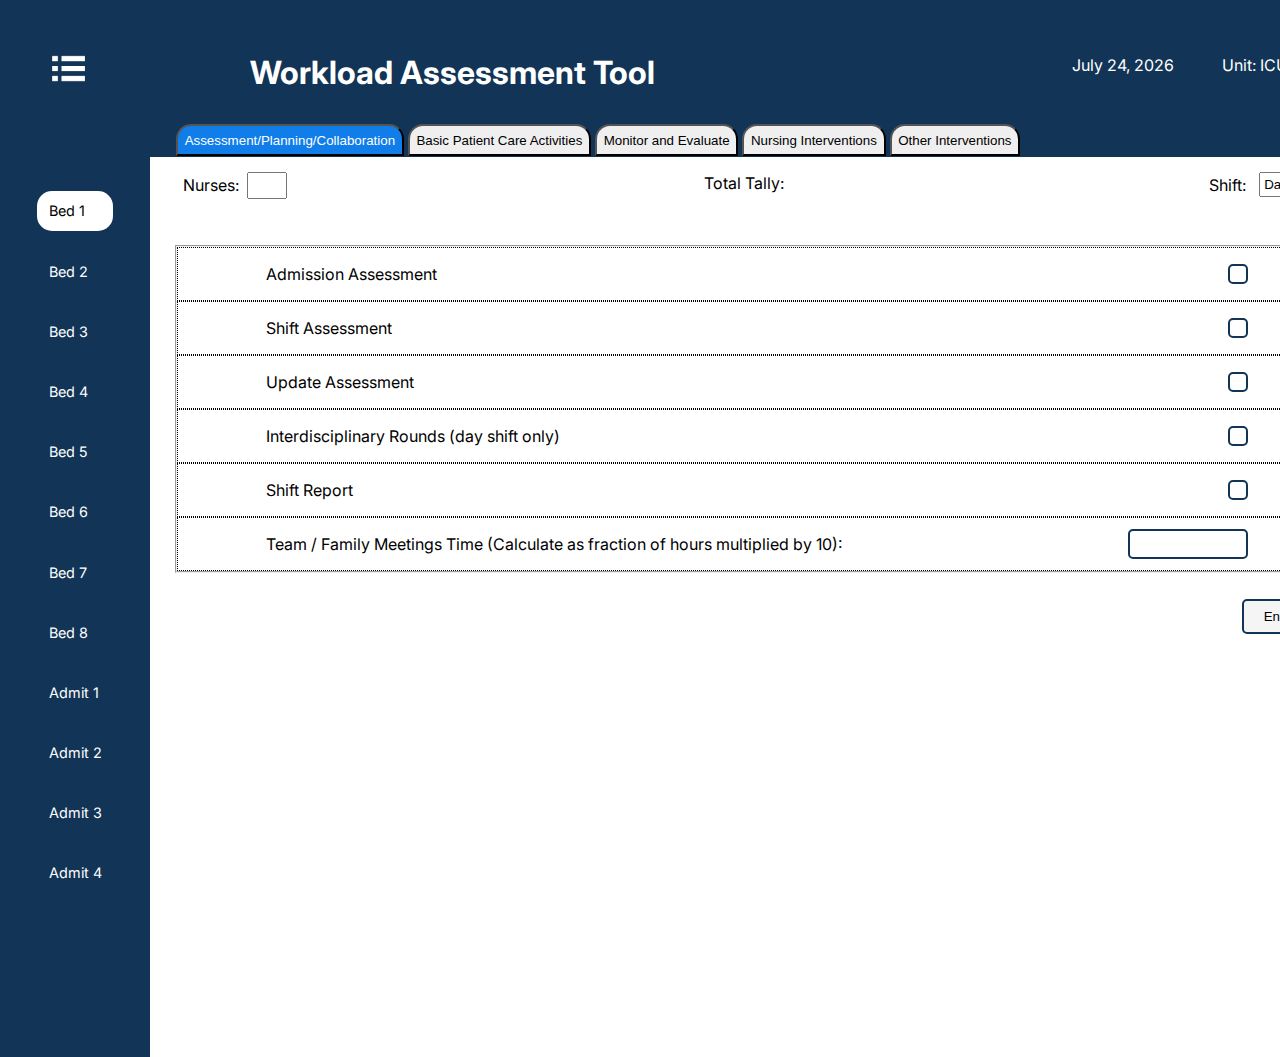
==== text.html @ 84d3b8a2 "media query fixes, validation checks, summary div" ====
<!DOCTYPE html>
<html lang="en">

<head>
    <meta charset="UTF-8">
    <meta http-equiv="X-UA-Compatible" content="IE=edge">
    <meta name="viewport" content="width=device-width, initial-scale=1.0">
    <link rel="stylesheet" href="./stylesheet.css">
    <link
        href="https://fonts.googleapis.com/css2?family=Inter:wght@100;200;300;400;500&family=Quicksand:wght@300&display=swap"
        rel="stylesheet">
    <title>Workload Assessment</title>
</head>

<body>
    <!--Log-in Page-->
    <!-- Great that you have this here but we won't be doing anything with it, it can be removed if you want -->
    <!--
<form>
    <fieldset class="field">
        <div class="field-container">
            <label for="username" name="username" id="username">Username:</label>
            <input type="username" name="username" id="username">
        </div>
        <div class="field-container">   
            <label for="user-pw">Password:</label>
            <input type="password" name="user-pw" id="user-pw" minlength="6">
        </div>
        <div class="button-container">
            <button class="click" type="submit"> Sign-In</button>
        </div>
    </fieldset>
    <div class="form-foot">
        <a id="log-in" href="">Forgot Password or Username?</a>
    </div>
</form>
-->

    <!-- HINT: use alt + shift + f (CMD + k + f on Mac) to auto-format your code -->


    <!--Main Form page-->
    <div class="grid-container">
        <!-- Head Banner -->
        <header class="heading-container">
            <div class="icons" id="menu-icon">
                <div class="clickable"><img src="./assets/menu.png" alt="Menu"></div>
            </div>
            <div class="menu-popup" id="menu-popup">
                <ul>
                    <li><a href="#">Form Page</a></li>
                    <li><a href="#">Graph Page</a></li>
                </ul>
            </div>
            <div class="flex-column">
                <div class="flex-row">
                    <div class="main-header">
                        <h4>Workload Assessment Tool</h4>
                    </div>
                    <div class="bottom-head">
                        <p id="current-date">Date</p>
                        <p>Unit: ICU</p>
                    </div>
                    
                </div>
                <div class="form-tabs">
                    <button class= "tab" id="assess-collab-tab">Assessment/Planning/Collaboration</button>
                    <button class= "tab" id="basic-care-tab">Basic Patient Care Activities</button>
                    <button class= "tab" id="monitor-eval-tab">Monitor and Evaluate</button>
                    <button class= "tab" id="nurse-int-tab">Nursing Interventions </button>
                    <button class= "tab" id="other-int-tab">Other Interventions</button>
                </div>
            </div>
        </header>

        <!-- Sidebar -->
        <!-- HINT: Remember Semantic HTML, this is a great place for a 'nav' element instead of a div -->
        <nav class="sidebar">
            <ul class="bed-list">
                <li class="bed-link active" id="bed_1">Bed 1</li>
                <li class="bed-link" id="bed_2">Bed 2</li>
                <li class="bed-link" id="bed_3">Bed 3</li>
                <li class="bed-link" id="bed_4">Bed 4</li>
                <li class="bed-link" id="bed_5">Bed 5</li>
                <li class="bed-link" id="bed_6">Bed 6</li>
                <li class="bed-link" id="bed_7">Bed 7</li>
                <li class="bed-link" id="bed_8">Bed 8</li>
                <li class="bed-link" id="bed_9">Admit 1</li>
                <li class="bed-link" id="bed_10">Admit 2</li>
                <li class="bed-link" id="bed_11">Admit 3</li>
                <li class="bed-link" id="bed_12">Admit 4</li>
            </ul>
        </nav>

        <!-- Main-Content -->
        <div class="main-content">
            <!-- Form -->

            <div class="form-container">
                <form id="workload-form">
                    <div class="flex-row shift-stats-new">
                        <div class="input-wrapper">
                            <label for="nurses">Nurses:</label>
                            <input type="number" min="3" max="10" id="nurses" name="nurses" required>
                            <div class="error-message" id="nurses-error"></div>
                        </div>

                        <p id="points-total">Total Tally:</p>
                        <div class="input-wrapper">
                            <label for="shift-select">Shift:</label>
                            <select id="shift-select" class="Shift">
                                <option value="day">Day</option>
                                <option value="night">Night</option>
                            </select>
                        </div>
                    </div>

                    <!--Assessment/Planning/Collaboration Tab-->
                    <fieldset class="workload-form fieldset" id="assess-collab-form">
                        <div class="fieldset-item">
                            <input type="checkbox" id="admit-assess" name="admit-assess" workload-value=15>
                            <label for="admit-assess">Admission Assessment</label>
                        </div>
                        <div class="fieldset-item">
                            <input type="checkbox" id="shift-assess" name="shift-assess" workload-value=8>
                            <label for="shift-assess">Shift Assessment</label>
                        </div>
                        <div class="fieldset-item">
                            <input type="checkbox" id="update-assess" name="update-assess" workload-value=6>
                            <label for="update-assess">Update Assessment</label>
                        </div>
                        <div class="fieldset-item">
                            <input type="checkbox" id="rounds" name="rounds" workload-value=3>
                            <label for="rounds"> Interdisciplinary Rounds (day shift only)</label>
                        </div>
                        <div class="fieldset-item">
                            <input type="checkbox" id="report" name="report" workload-value=3>
                            <label for="report">Shift Report</label>
                        </div>
                        <div class="fieldset-item">
                            <input type="input" type="number" min="0" max="25" id="meetings" name="meetings">
                            <label for="meetings">Team / Family Meetings
                                Time (Calculate as fraction of hours multiplied by 10):</label><!--calculate as fraction of hours multiplied by 10-->
                        </div>
                        <!-- Only need 1 submit for the entire form -->
                        <!-- <submit enter-btn1>Enter</submit> -->
                    </fieldset>


                    <!--Basic Patient Care Activities Tab -->
                    <!-- Fieldset 2 - Checkboxes? Select all that apply? -->
                    <fieldset class="workload-form fieldset" id="basic-care-form">
                        <div class="fieldset-item">
                            <input type="checkbox" id="feed-partial" name="feed-partial" workload-value=2>
                            <label for="feed-partial">Feeds Self with Partial Assistance</label>
                        </div>
                        <div class="fieldset-item">
                            <input type="checkbox" id="feed-full" name="feed-full" workload-value=5>
                            <label for="feed-full">Feeding with Full Assistance</label>
                        </div>
                        <div class="fieldset-item">
                            <input type="checkbox" id="tube-feeding" name="tube-feeding" workload-value=7>
                            <label for="tube-feeding">Tube Feeding (Continuous/ Intermittent)</label>
                        </div>
                        <div class="fieldset-item">
                            <input type="checkbox" id="toilet-assist" name="toilet-assist" workload-value=2>
                            <label for="toilet-assist">Toilet with Assistance</label>
                        </div>
                        <div class="fieldset-item">
                            <input type="checkbox" id="incont1" name="incont1" workload-value=7>
                            <label for="incont1">Incontinent Care (1-3)</label>
                        </div>
                        <div class="fieldset-item">
                            <input type="checkbox" id="incont2" name="incont2" workload-value=12>
                            <label for="incont2">Incontinent Care (4+)</label>
                        </div>
                        <div class="fieldset-item">
                            <input type="checkbox" id="bath-partial" name="bath-partial" workload-value=3>
                            <label for="bath-partial">Bath with Partial Assistance</label>
                        </div>
                        <div class="fieldset-item">
                            <input type="checkbox" id="bath-complete" name="bath-complete" workload-value=5>
                            <label for="bath-complete">Bath with Complete Assistance</label>
                        </div>
                        <div class="fieldset-item">
                            <input type="checkbox" id="mouth-care" name="mouth-care" workload-value=3>
                            <label for="mouth-care">Mouth Care</label>
                        </div>
                        <div class="fieldset-item">
                            <input type="checkbox" id="eye-care" name="eye-care" workload-value=3>
                            <label for="eye-care">Eye Care</label>
                        </div>
                        <div class="fieldset-item">
                            <input type="checkbox" id="turn1" name="turn1" workload-value=6>
                            <label for="turn1">Turn and Position 1-3 times (1-2 nurses)</label>
                        </div>
                        <div class="fieldset-item">
                            <input type="checkbox" id="turn2" name="turn2" workload-value=10>
                            <label for="turn2">Turn and Position 4+ times (1-2 nurses)</label>
                        </div>
                        <div class="fieldset-item">
                            <input type="checkbox" id="prone" name="prone" workload-value=15>
                            <label for="prone">Prone Positioning</label>
                        </div>
                        <div class="fieldset-item">
                            <input type="checkbox" id="chair1" name="chair1" workload-value=2>
                            <label for="chair1">Up In Chair With 1 Person Assist</label>
                        </div>
                        <div class="fieldset-item">
                            <input type="checkbox" id="chair2" name="chair2" workload-value=3>
                            <label for="chair2">Up In Chair With 2+ Person Assist</label>
                        </div>
                        <div class="fieldset-item">
                            <input type="checkbox" id="mech-lift" name="mech-lift" workload-value=5>
                            <label for="mech-lift">Mechanical Lift</label>
                        </div>
                        <!-- Only need 1 submit for the entire form -->
                        <!-- <submit enter-btn2>Enter</submit> -->
                    </fieldset>

                    <!--Monitor and Evaluate Tab-->
                    <!-- Fieldset 3 - Combo of checkboxes and number inputs -->
                    <fieldset class="workload-form fieldset" id="monitor-eval-form">
                        <div class="fieldset-item">
                            <input type="checkbox" id="monitor12" name="monitor12" workload-value=10>
                            <label for="monitor12">Monitoring of Patient 12x /shift</label>
                        </div>
                        <div class="fieldset-item">
                            <input type="checkbox" id="monitor6" name="monitor6" workload-value=5>
                            <label for="monitor6">Monitoring of Patient 6x /shift</label>
                        </div>
                        <div class="fieldset-item">
                            <input type="checkbox" id="monitor3" name="monitor3" workload-value=3>
                            <label for="monitor3">Monitoring of Patient 3x /shift</label>
                        </div>
                        <div class="fieldset-item">
                            <input type="checkbox" id="hemo5" name="hemo5" workload-value=8>
                            <label for="hemo5">Hemodynamic Pressure/ Cardiac Output 5x /shift</label>
                        </div>
                        <div class="fieldset-item">
                            <input type="checkbox" id="hemo3" name="hemo3" workload-value=5>
                            <label for="hemo3">Hemodynamic Pressure/ Cardiac Output 3x /shift</label>
                        </div>
                        <div class="fieldset-item">
                            <input type="checkbox" id="neuro12" name="neuro12" workload-value=6>
                            <label for="neuro12">Neuro Signs 12x /shift</label>
                        </div>
                        <div class="fieldset-item">
                            <input type="checkbox" id="neuro6" name="neuro6" workload-value=3>
                            <label for="neuro6">Neuro Signs 6x /shift</label>
                        </div>
                        <div class="fieldset-item">
                            <input type="checkbox" id="neurovasc12" name="neurovasc12" workload-value=6>
                            <label for="neurovasc12">Neurovascular Signs 12x /shift</label>
                        </div>
                        <div class="fieldset-item">
                            <input type="checkbox" id="neurovasc6" name="neurovasc6" workload-value=3>
                            <label for="neurovasc6">Neurovascular Signs 6x /shift</label>
                        </div>
                        <div class="fieldset-item">
                            <input type="checkbox" id="icp" name="icp" workload-value=10>
                            <label for="icp">Care of Patient with ICP Monitoring/ Ventricular Drain</label>
                        </div>
                        <div class="fieldset-item">
                            <input type="checkbox" id="iabp" name="iabp" workload-value=10>
                            <label for="iabp">Care of Patient with IABP</label>
                        </div>
                        <div class="fieldset-item">
                            <input type="checkbox" id="chest-tube" name="chest-tube" workload-value=4>
                            <label for="chest-tube">Chest Tube Care</label>
                        </div>
                        <div class="fieldset-item">
                            <input type="checkbox" id="vent" name="vent" workload-value=10>
                            <label for="vent">Care of Patient on Ventilator (Invasive/Non-invasive)</label>
                        </div>
                        <div class="fieldset-item">
                            <input type="checkbox" id="ett" name="ett" workload-value=2>
                            <label for="ett">ET Tube Care</label>
                        </div>
                        <div class="fieldset-item">
                            <input type="input" type="number" min="0" max="60" id="arrest" name="arrest">
                            <label for="arrest">Cardiac/Respiratory Arrest Time (Calculate as fraction of hours multiplied by 20):</label>
                            <!--calculate as fraction of hours multiplied by 20-->
                        </div>
                        <div class="fieldset-item">
                            <input type="checkbox" id="meds1" name="meds1" workload-value=3>
                            <label for="meds1">Medications (PO, NG/OG, PR UNG, SQ, IM, IV) 1-3</label>
                        </div>
                        <div class="fieldset-item">
                            <input type="checkbox" id="meds2" name="meds2" workload-value=5>
                            <label for="meds2">Medications (PO, NG/OG, PR UNG, SQ, IM, IV) 4-6</label>
                        </div>
                        <div class="fieldset-item">
                            <input type="checkbox" id="meds3" name="meds3" workload-value=10>
                            <label for="meds3">Medications (PO, NG/OG, PR UNG, SQ, IM, IV) 7-12</label>
                        </div>
                        <div class="fieldset-item">
                            <input type="checkbox" id="meds4" name="meds4" workload-value=15>
                            <label for="meds4">Medications (PO, NG/OG, PR UNG, SQ, IM, IV) 12+</label>
                        </div>
                        <div class="fieldset-item">
                            <input type="checkbox" id="vaso1" name="vaso1" workload-value=4>
                            <label for="vaso1">Titration of Vasoactive Medication 1</label>
                        </div>
                        <div class="fieldset-item">
                            <input type="checkbox" id="vaso2" name="vaso2" workload-value=12>
                            <label for="vaso2">Titration of Vasoactive Medication 2-3</label>
                        </div>
                        <div class="fieldset-item">
                            <input type="checkbox" id="vaso3" name="vaso3" workload-value=20>
                            <label for="vaso3">Titration of Vasoactive Medication 4+</label>
                        </div>
                        <div class="fieldset-item">
                            <input type="checkbox" id="stable-iv1" name="stable-iv1" workload-value=4>
                            <label for="stable-iv1">Continuous IV Stable Infusion 1-3</label>
                        </div>
                        <div class="fieldset-item">
                            <input type="checkbox" id="stable-iv2" name="stable-iv2" workload-value=10>
                            <label for="stable-iv2">Continuous IV Stable Infusion 4+</label>
                        </div>
                        <div class="fieldset-item">
                            <input type="checkbox" id="bloodtx1" name="bloodtx1" workload-value=5>
                            <label for="bloodtx1">Transfusion of Blood Products 1-2</label>
                        </div>
                        <div class="fieldset-item">
                            <input type="checkbox" id="bloodtx2" name="bloodtx2" workload-value=10>
                            <label for="bloodtx2">Transfusion of Blood Products 3+</label>
                        </div>
                    </fieldset>

                    <!--Nursing Interventions Tab-->
                    <!-- Fieldset 4 - Combo of checkboxes and number inputs -->
                    <fieldset class="workload-form fieldset" id="nurse-int-form">
                        <div class="fieldset-item">
                            <input type="checkbox" id="iv-insert1" name="iv-insert1" workload-value=3>
                            <label for="iv-insert1">IV Insertion 1-2</label>
                        </div>
                        <div class="fieldset-item">
                            <input type="checkbox" id="iv-insert2" name="iv-insert2" workload-value=7>
                            <label for="iv-insert2">IV Insertion 3+</label>
                        </div>
                        <div class="fieldset-item">
                            <input type="checkbox" id="site-care1" name="sitecare1" workload-value=5>
                            <label for="sitecare1">Tubing / Dressing Change / IV Site Care 1-2</label>
                        </div>
                        <div class="fieldset-item">
                            <input type="checkbox" id="site-care2" name="sitecare2" workload-value=10>
                            <label for="sitecare2">Tubing / Dressing Change / IV Site Care 3+</label>
                        </div>
                        <div class="fieldset-item">
                            <input type="checkbox" id="simpledsg1" name="simpledsg1" workload-value=2>
                            <label for="simpledsg1">Simple Wound Dressing 1-2</label>
                        </div>
                        <div class="fieldset-item">
                            <input type="checkbox" id="simpledsg2" name="simpledsg2" workload-value=4>
                            <label for="simpledsg2">Simple Wound Dressing 3+</label>
                        </div>
                        <div class="fieldset-item">
                            <input type="input" type="number" min="0" max="30" id="complexdsg" name="complexdsg">
                            <label for="complexdsg">Complex Wound Dressing Time (Calculate as fraction of hours multiplied by 10):</label>
                            <!--calculate as fraction of hours multiplied by 10-->
                        </div>
                        <div class="fieldset-item">
                            <input type="input" type="number" min="0" max="50" id="burn-care" name="burn-care">
                            <label for="burn-care">Burn Care
                                Time (Calculate as fraction of hours multiplied by 15):</label><!--calculate as fraction of hours multiplied by 15-->
                        </div>
                        <div class="fieldset-item">
                            <input type="checkbox" id="irrigat" name="irrigat" workload-value=6>
                            <label for="irrigat">Infusion Irrigations (Bladder, Pleural, Mediastinal)</label>
                        </div>
                        <div class="fieldset-item">
                            <input type="checkbox" id="asp1" name="asp1" workload-value=8>
                            <label for="asp1">Aspiration of Drains 1-2</label>
                        </div>
                        <div class="fieldset-item">
                            <input type="checkbox" id="asp2" name="asp2" workload-value=20>
                            <label for="asp2">Aspiration of Drains 3+</label>
                        </div>
                        <div class="fieldset-item">
                            <input type="checkbox" id="chest-tube-removal" name="chest-tube-removal" workload-value=3>
                            <label for="chest-tube-removal">Chest Tube Removal by Nurse</label>
                        </div>
                        <div class="fieldset-item">
                            <input type="checkbox" id="trach1" name="trach1" workload-value=4>
                            <label for="trach1">Tracheostomy Care 1-2</label>
                        </div>
                        <div class="fieldset-item">
                            <input type="checkbox" id="trach2" name="trach2" workload-value=6>
                            <label for="trach2">Tracheostomy Care 3+</label>
                        </div>
                        <div class="fieldset-item">
                            <input type="checkbox" id="suction1" name="suction1" workload-value=5>
                            <label for="suction1">Suctioning 1-3</label>
                        </div>
                        <div class="fieldset-item">
                            <input type="checkbox" id="suction2" name="suction2" workload-value=10>
                            <label for="suction2">Suctioning 4-6</label>
                        </div>
                        <div class="fieldset-item">
                            <input type="checkbox" id="suction3" name="suction3" workload-value=20>
                            <label for="suction3">Suctioning 7+</label>
                        </div>
                    </fieldset>

                    <!--Other Interventions Tab-->
                    <!-- Fieldset 5 - Combo of checkboxes and number inputs -->
                    <fieldset class="workload-form fieldset" id="other-int-form">
                        <div class="fieldset-item">
                            <input type="checkbox" id="assist15" name="assist15" workload-value=3>
                            <label for="assist15">Assist With Procedures x15 Minutes</label>
                        </div>
                        <div class="fieldset-item">
                            <input type="checkbox" id="assist30" name="assist30" workload-value=5>
                            <label for="assist30"> Assist With Procedures x30 Minutes</label>
                        </div>
                        <div class="fieldset-item">
                            <input type="checkbox" id="assist60" name="assist60" workload-value=10>
                            <label for="assist60">Assist With Procedures x60+ Minutes</label>
                        </div>
                        <div class="fieldset-item">
                            <input type="checkbox" id="blood-collect1" name="blood-collect1" workload-value=3>
                            <label for="blood-collect1">Blood Collection 1-3</label>
                        </div>
                        <div class="fieldset-item">
                            <input type="checkbox" id="blood-collect2" name="blood-collect2" workload-value=6>
                            <label for="blood-collect2">Blood Collection 4-6</label>
                        </div>
                        <div class="fieldset-item">
                            <input type="checkbox" id="blood-collect3" name="blood-collect3" workload-value=10>
                            <label for="blood-collect3">Blood Collection 7+</label>
                        </div>
                        <div class="fieldset-item">
                            <input type="checkbox" id="teaching15" name="teaching15" workload-value=5>
                            <label for="teaching15">Teaching / Emotional Support x15 Minutes</label>
                        </div>
                        <div class="fieldset-item">
                            <input type="checkbox" id="teaching30" name="teaching30" workload-value=10>
                            <label for="teaching30">Teaching / Emotional Support x30 Minutes</label>
                        </div>
                        <div class="fieldset-item">
                            <input type="checkbox" id="teaching60" name="teaching60" workload-value=15>
                            <label for="teaching60">Teaching / Emotional Support x60+ Minutes</label>
                        </div>
                        <div class="fieldset-item">
                            <input type="input" type="number" min="0" max="25" id="transport" name="transport">
                            <label for="transport">Transportation of Patient (Within and Outside Facility) Time (Calculate as fraction of hours multiplied by 10):</label>
                            <!--calculate as fraction of hours multiplied by 10-->
                        </div>
                        <div class="fieldset-item">
                            <input type="checkbox" id="crrt-setup" name="crrt-setup" workload-value=8>
                            <label for="crrt-setup">CRRT Initial Set Up</label>
                        </div>
                        <div class="fieldset-item">
                            <input type="checkbox" id="crrt-change1" name="crrt-change1" workload-value=5>
                            <label for="crrt-change1">CRRT Change Set x1</label>
                        </div>
                        <div class="fieldset-item">
                            <input type="checkbox" id="crrt-change2" name="crrt-change2" workload-value=10>
                            <label for="crrt-change2">CRRT Change Set x2+</label>
                        </div>
                        <div class="fieldset-item">
                            <input type="checkbox" id="crrt-disconnect" name="crrt-disconnect" workload-value=5>
                            <label for="crrt-disconnect">CRRT Temporary Disconnect</label>
                        </div>
                        <div class="fieldset-item">
                            <input type="checkbox" id="crrt-monitor12" name="crrt-monitor12" worload-value=30>
                            <label for="crrt-monitor12">CRRT Monitoring 12x /shift</label>
                        </div>
                        <div class="fieldset-item">
                            <input type="checkbox" id="crrt-monitor6" name="crrt-monitor6" workload-value=15>
                            <label for="crrt-monitor6">CRRT Monitoring 6x /shift</label>
                        </div>
                        <div class="fieldset-item">
                            <input type="input" type="number" min="0" max="45" id="unplanned" name="unplanned">
                            <label for="unplanned">Unplanned Activities Time (Calculate as fraction of hours multiplied by 10):</label>
                            <!--calculate as fraction of hours multiplied by 10-->
                        </div>
                    </fieldset>

                    <!-- This will always show since it's outside the fieldsets (wrapped in fieldset for styling) -->
                    <fieldset class="fieldset-button">
                        <button type="submit" id="submit-button">Enter</button>
                    </fieldset>
                </form>
            </div>
        </div>
        <div id="thank-you-message" hidden>
            <p>Thank you for submitting the form with a total workload of <span id="total-workload"></span>.</p>
        </div>
        <div id="summary" hidden>
            <!-- Summary will be displayed here -->
            <p>dummy text</p>
        </div>
    </div>




    <!--Data Page-->
    <!-- 
    Head Banner 
 <header class="heading-container">
            <div class="icons" id="menu-icon">
                <div class="clickable"><img src="./assets/menu.png" alt="Menu"></div>
            </div>
            <div class="menu-popup" id="menu-popup">
                <ul>
                    <li><a href="#">Form Page</a></li>
                    <li><a href="#">Graph Page</a></li>
                </ul>
            </div>
            <div class="flex-column">
                <div class="flex-row">
                    <div class="main-header">
                        <h4>Workload Assessment Tool</h4>
                        <div class="bottom-head">
                            <p id="current-date">Date</p>
                            <p>Unit: ICU</p>
                            <label for="shift-select">Shift:</label>
                            <select id="shift-select" class="Shift">
                                <option value="day">Day</option>
                                <option value="night">Night</option>
                            </select>
                        </div>
                    </div>
                    <div class="shift-stats">
                        <form>
                            <label for="nurses">Nurses:</label>
                            <input type="input" type="number" min="3" max="10" id="nurses" name="nurses">
                        </form>
                        <p>Total Tally:</p>
                    </div>
                </div>
                <div class="form-tabs">
                    <button id="assess-collab-tab">Assessment/Planning/Collaboration</button>
                    <button id="basic-care-tab">Basic Patient Care Activities</button>
                    <button id="monitor-eval-tab">Monitor and Evaluate</button>
                    <button id="nurse-int-tab">Nursing Interventions </button>
                    <button id="other-int-tab">Other Interventions</button>
                </div>
            </div>
        </header>
-->
    <!-- 
    Sidebar
    <nav class="sidebar">
        <ul class="data-list1">Overview
            <li>By Week</li>
            <li>By Month</li>
            <li>By Year</li>
        </ul>
        <ul class="data-list2"> Shift
            <li>Day</li>
            <li>Night</li>
        </ul>
    </nav>
-->
    <!--Data Grids-->


    <!--SCRIPT TAGS -->
    <script src="./script.js" defer></script>

</body>

</html>
---- stylesheet.css ----
:root {  
    --navy: #123456;
    --white: #FFFFFF;
    --black: #000000;
}

* {
    padding: 0;
    margin: 0;
    box-sizing: border-box;
}

body {
    display:flex;
    font-family: 'Inter', sans-serif;
}

/*GRID CONTAINER*/
.grid-container {
    display: grid;
    grid-template-rows: auto auto 1fr;
    grid-template-columns: minmax(175px, auto) 1fr;
    overflow: auto;
    min-height: 100vh;
    width: 100%;
}

/* HEADER */
.heading-container {
    grid-column: span 2;
    display:flex;
    justify-content: space-between;
    align-items: center;
    background-color: var(--navy);
    color: var(--white);
    padding: 2em;
    padding-bottom: 0px;
    width: 100%;
}

.flex-column{
    width: 100%;
    padding-left: 10px;
}

.flex-row{
    width: 100%;
    padding-left: 10px;
    display: flex;
    flex-direction: row;
    justify-content: space-between;
    margin-bottom: 2em;
}

.input-wrapper{
    display: flex;
    flex-direction: row;
}

#nurses {
    width: 3em;
    height: 2em;
    margin-top: 0.4em;
}

.main-header{
    display: flex;
    flex-direction: column;
    align-items: center;
    font-weight: 500;
    margin-left: 1em;
}

.main-header h4 {
    font-size: 2em;
}

.bottom-head{
    display: flex;
    flex-direction: row;
    align-items: center;
    margin: none;
    padding: 0 1em;
    font-size: 1em;
    margin-bottom: 1em;
    margin-left: -2.5em;
}

.bottom-head p{
    margin: 0 1.5em ;
    padding: 0;
}

.icons{
    display: flex;
    width: 212px;
    flex-direction: row;
    justify-content: space-around;
}

.clickable {
    margin-bottom: 3em;
}

.clickable img {
    padding: 1em;
    width: 40%;
}

.shift-stats-new{
    display: flex;
    flex-direction: row;
    padding: 10px 0px;
}

#nurses input {
    width: 1em;
}

.form-tabs {
    margin-left: -3em;
    margin-bottom: -1.3em;
}
.active-tab {
    background-color: #117de9;
    color: white;
}

button{
    padding: 0.5em;
    border-radius: 15px 15px 0 0;
}

button:hover {
    transform: scale(1.05);
}

select {
    display: flex;
    justify-content: center;
    align-items: center;
    margin-left: 5px;
    margin-top: 5px;
    width: 85px;
    height: 25px;
}

/* MENU */
.menu-popup {
    display: none;
    position: absolute;
    background-color: #ffffff;
    border: 1px solid #ccc;
    padding: 10px;
    border-radius: 10px;
    box-shadow: 0 4px 8px rgba(0, 0, 0, 0.3);
    z-index: 1;
    transition: ease-in 0.3s;
}

.menu-popup ul {
    list-style-type: none;
    padding: 0;
    margin: 0;
}

.menu-popup li {
    padding: 10px 0;
    text-align: center;
    border-bottom: 0.5px dotted black;
}

.menu-popup li a {
    text-decoration: none;
    color: #333;
    font-weight: bold;
    font-size: 14px;
    transition: color 0.2s;
}

.menu-popup li a:hover {
    color: #007bff;
}

/* SIDEBAR */
.sidebar {
    grid-column: 1;
    grid-row: 2 / span 2;
    display: flex;
    justify-content: center;
    align-items: center;
    flex-direction: column;
    min-height: 100vh;
    background-color: var(--navy);
    padding: 1.5em;
    max-width: 150px;
    color: var(--white);
}

.bed-list {
    list-style: none;
    display: flex;
    flex-direction: column;
    height: 100%;
}

.bed-list li {
    padding: 0.8em;
    margin: 0.7em;
    font-size: 0.9em;
}

.bed-link:hover {
    text-decoration: underline;
    cursor: pointer;
}

.active {
    background-color:white;
    border-radius: 15px;
    color: black;
}


/* MAIN-CONTENT */
.main-content {
    grid-column: 2;
    grid-row: 2;
}

#points-total {
    margin-top: 0.4em;
}
.form-container {
    max-height: calc(100vh - 100px);
    overflow-y: auto;
}

#workload-form {
    margin-right: 1em;
}
.fieldset-item {
    display: flex;
    flex-direction: row-reverse;
    align-items: center;
    justify-content: space-between;
    margin: 0;
    padding: 0.5em 5em;
    border: 1px dotted black;
}

label {
    margin: 0.5em;
}

#workload-form input[type="checkbox"] {
    appearance: none;
    border: 2px solid var(--navy);
    width: 20px;
    height: 20px;
    margin-right: 1em;
    border-radius: 5px;
    background-color: white;
    cursor: pointer;
}

#workload-form input[type="checkbox"]:checked {
    background-color: var(--navy);
}

#workload-form input[type="input"] {
    appearance: none;
    border: 2px solid var(--navy);
    width: 120px;
    height: 30px;
    margin-right: 1em;
    border-radius: 5px;
    background-color: white;
    cursor: pointer;
}

.fieldset-button {
    border: none;
}

#submit-button {
    display: flex;
    justify-content: center;
    cursor: pointer;
    padding: 0.6em 1.5em;
    margin: 2em 2em 2em 80em;
    border: 2px solid var(--navy);
    border-radius: 5px;
    background-color: whitesmoke;
}

#submit-button:hover {
    background-color: var(--navy);
    color: var(--white);
}

.hidden {
    display:none;
}

.thank-you-message {
    display: hidden;
}


/* MEDIA QUERIES */
@media screen and (max-width: 768px) {
    .grid-container {
        grid-template-columns: 1fr;
    }

    .heading-container {
        flex-direction: column; 
        justify-content: flex-end;
        text-align: center; 
        align-items: center;
        padding: 1em; 
    }

    .clickable {
        margin: 1em auto;
    }

    .clickable img {
        padding: 0.5em;
        width: 4em;
        position: absolute;
        left: 2%;
        top: 6%;
    }

    .menu-popup {
        position: absolute;
        top: 1%;
        left: 1%;
    }

    .menu-popup li{
    padding: auto 0;
    }

    .flex-column {
        margin-left: 0; 
    }
    .main-header {
        flex-direction: column;
        align-items: center; 
        text-align: center;
        justify-content: center;
        margin-left: 0;
    }

    .main-header h4{
        font-size: 1.5em;
        margin-bottom: 1em;
        margin-left: 4em;
    }



    .bottom-head {
        flex-direction: column;
        justify-content:space-around;
        align-items: center;
        text-align: center;
        margin-left: 4em;
        font-size: 0.8em;
    }

    .form-tabs {
        margin-left: 2em;
        margin-bottom: -1em;
        margin-right: -1em;
    }

    button {
        border-radius: 15px;
        align-items: center;
    }

    .bed-list {
        width: 100%;
    }
    .bed-list li {
        padding: 0.5em;
        margin: 1em;
        font-size: 0.8em;
    }

    .active {
        margin: none;
        border-radius: none;
        padding: none;
    }

    .sidebar {
        width: 100%; 
        padding: 1em 0; 
    }

    .bed-link {
        text-align: center; 
    }

    #workload-form {
        margin: 0;
    }

    .fieldset-item {
        padding: 0.5em 0;
        font-size: 0.9em;
    }

    .label {
        margin: 0.5em 0;
    }

  
    #submit-button {
        margin: 2em auto; 
    }
}

@media screen and (min-width: 768px) and (max-width: 1024px) {

    .heading-container {
        flex-direction: column; 
        justify-content: flex-end;
        text-align: center; 
        align-items: center;
        padding: 1em; 
    }

    .clickable {
        margin: 1em auto;
    }

    .clickable img {
        padding: 0.5em;
        width: 4em;
        position: absolute;
        left: 2%;
        top: 6%;
    }
    .menu-popup {
        position: absolute;
        top: 1%;
        left: 1%;
    }

    .menu-popup li{
    padding: auto 0;
    }

    .flex-column {
        margin-left: 0; 
    }
    .main-header {
        flex-direction: column;
        align-items: center; 
        text-align: center;
        justify-content: center;
        margin-left: 0;
    }

    .main-header h4{
        font-size: 1.5em;
        margin-bottom: 1em;
        margin-left: 4em;
    }

    .shift-stats {
        flex-direction: row;
        align-items: center; 
        font-size: 1em;
        margin-top: 3em;
    }
    .shift-stats p {
        padding: 1em 0;
    }

    .bottom-head {
        flex-direction: row;
        justify-content: center;
        align-items: center;
        text-align: center;
        margin-left: 4em;
        font-size: 1em;
    }

    .form-tabs {
        margin-left: 2em;
        margin-bottom: -1em;
        margin-right: -1em;
    }

    button {
        border-radius: 15px;
        align-items: center;
    }

    .bed-list {
        width: 100%;
    }
    .bed-list li {
        padding: 0.5em;
        margin: 1em;
        font-size: 0.8em;
    }

    .active {
        margin: none;
        padding: none;
    }

    .sidebar {
        width: 8em;
        padding: 1em 0; 
    }

    .bed-link {
        text-align: center; 
    }


    .fieldset-item {
        padding: 0.5em 0;
        font-size: 0.9em;
    }

    .label {
        margin: 0.5em 0;
    }

  
    #submit-button {
        margin: 2em auto; 
    }
}
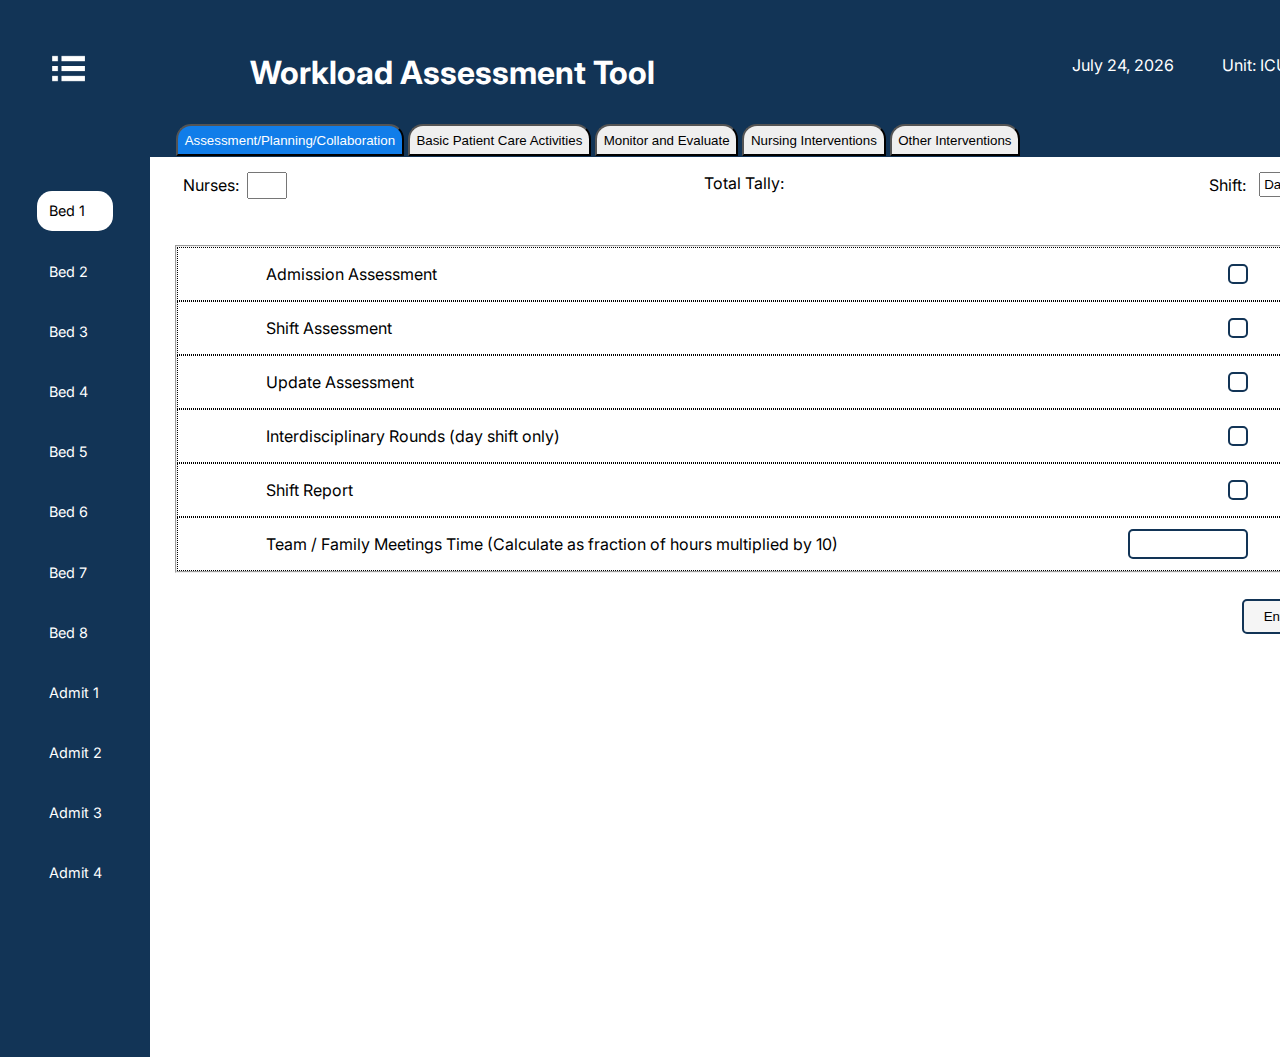
==== commit 9b58ab15: "styling changes, summary working" ====
--- a/text.html
+++ b/text.html
@@ -61,14 +61,14 @@
                         <p id="current-date">Date</p>
                         <p>Unit: ICU</p>
                     </div>
-                    
+
                 </div>
                 <div class="form-tabs">
-                    <button class= "tab" id="assess-collab-tab">Assessment/Planning/Collaboration</button>
-                    <button class= "tab" id="basic-care-tab">Basic Patient Care Activities</button>
-                    <button class= "tab" id="monitor-eval-tab">Monitor and Evaluate</button>
-                    <button class= "tab" id="nurse-int-tab">Nursing Interventions </button>
-                    <button class= "tab" id="other-int-tab">Other Interventions</button>
+                    <button class="tab" id="assess-collab-tab">Assessment/Planning/Collaboration</button>
+                    <button class="tab" id="basic-care-tab">Basic Patient Care Activities</button>
+                    <button class="tab" id="monitor-eval-tab">Monitor and Evaluate</button>
+                    <button class="tab" id="nurse-int-tab">Nursing Interventions </button>
+                    <button class="tab" id="other-int-tab">Other Interventions</button>
                 </div>
             </div>
         </header>
@@ -138,12 +138,11 @@
                             <label for="report">Shift Report</label>
                         </div>
                         <div class="fieldset-item">
-                            <input type="input" type="number" min="0" max="25" id="meetings" name="meetings">
+                            <input type="number" min="0" max="25" id="meetings" name="meetings">
                             <label for="meetings">Team / Family Meetings
-                                Time (Calculate as fraction of hours multiplied by 10):</label><!--calculate as fraction of hours multiplied by 10-->
-                        </div>
-                        <!-- Only need 1 submit for the entire form -->
-                        <!-- <submit enter-btn1>Enter</submit> -->
+                                Time (Calculate as fraction of hours multiplied by
+                                10)</label><!--calculate as fraction of hours multiplied by 10-->
+                        </div>
                     </fieldset>
 
 
@@ -214,8 +213,6 @@
                             <input type="checkbox" id="mech-lift" name="mech-lift" workload-value=5>
                             <label for="mech-lift">Mechanical Lift</label>
                         </div>
-                        <!-- Only need 1 submit for the entire form -->
-                        <!-- <submit enter-btn2>Enter</submit> -->
                     </fieldset>
 
                     <!--Monitor and Evaluate Tab-->
@@ -278,8 +275,9 @@
                             <label for="ett">ET Tube Care</label>
                         </div>
                         <div class="fieldset-item">
-                            <input type="input" type="number" min="0" max="60" id="arrest" name="arrest">
-                            <label for="arrest">Cardiac/Respiratory Arrest Time (Calculate as fraction of hours multiplied by 20):</label>
+                            <input type="number" min="0" max="60" id="arrest" name="arrest">
+                            <label for="arrest">Cardiac/Respiratory Arrest Time (Calculate as fraction of hours
+                                multiplied by 20)</label>
                             <!--calculate as fraction of hours multiplied by 20-->
                         </div>
                         <div class="fieldset-item">
@@ -356,14 +354,16 @@
                             <label for="simpledsg2">Simple Wound Dressing 3+</label>
                         </div>
                         <div class="fieldset-item">
-                            <input type="input" type="number" min="0" max="30" id="complexdsg" name="complexdsg">
-                            <label for="complexdsg">Complex Wound Dressing Time (Calculate as fraction of hours multiplied by 10):</label>
+                            <input type="number" min="0" max="30" id="complexdsg" name="complexdsg">
+                            <label for="complexdsg">Complex Wound Dressing Time (Calculate as fraction of hours
+                                multiplied by 10)</label>
                             <!--calculate as fraction of hours multiplied by 10-->
                         </div>
                         <div class="fieldset-item">
-                            <input type="input" type="number" min="0" max="50" id="burn-care" name="burn-care">
+                            <input type="number" min="0" max="50" id="burn-care" name="burn-care">
                             <label for="burn-care">Burn Care
-                                Time (Calculate as fraction of hours multiplied by 15):</label><!--calculate as fraction of hours multiplied by 15-->
+                                Time (Calculate as fraction of hours multiplied by
+                                15)</label><!--calculate as fraction of hours multiplied by 15-->
                         </div>
                         <div class="fieldset-item">
                             <input type="checkbox" id="irrigat" name="irrigat" workload-value=6>
@@ -443,8 +443,9 @@
                             <label for="teaching60">Teaching / Emotional Support x60+ Minutes</label>
                         </div>
                         <div class="fieldset-item">
-                            <input type="input" type="number" min="0" max="25" id="transport" name="transport">
-                            <label for="transport">Transportation of Patient (Within and Outside Facility) Time (Calculate as fraction of hours multiplied by 10):</label>
+                            <input type="number" min="0" max="25" id="transport" name="transport">
+                            <label for="transport">Transportation of Patient (Within and Outside Facility) Time
+                                (Calculate as fraction of hours multiplied by 10)</label>
                             <!--calculate as fraction of hours multiplied by 10-->
                         </div>
                         <div class="fieldset-item">
@@ -464,7 +465,7 @@
                             <label for="crrt-disconnect">CRRT Temporary Disconnect</label>
                         </div>
                         <div class="fieldset-item">
-                            <input type="checkbox" id="crrt-monitor12" name="crrt-monitor12" worload-value=30>
+                            <input type="checkbox" id="crrt-monitor12" name="crrt-monitor12" workload-value=30>
                             <label for="crrt-monitor12">CRRT Monitoring 12x /shift</label>
                         </div>
                         <div class="fieldset-item">
@@ -472,8 +473,9 @@
                             <label for="crrt-monitor6">CRRT Monitoring 6x /shift</label>
                         </div>
                         <div class="fieldset-item">
-                            <input type="input" type="number" min="0" max="45" id="unplanned" name="unplanned">
-                            <label for="unplanned">Unplanned Activities Time (Calculate as fraction of hours multiplied by 10):</label>
+                            <input type="number" min="0" max="45" id="unplanned" name="unplanned">
+                            <label for="unplanned">Unplanned Activities Time (Calculate as fraction of hours multiplied
+                                by 10)</label>
                             <!--calculate as fraction of hours multiplied by 10-->
                         </div>
                     </fieldset>
@@ -485,12 +487,13 @@
                 </form>
             </div>
         </div>
-        <div id="thank-you-message" hidden>
-            <p>Thank you for submitting the form with a total workload of <span id="total-workload"></span>.</p>
-        </div>
-        <div id="summary" hidden>
-            <!-- Summary will be displayed here -->
-            <p>dummy text</p>
+        <div id="message-container" hidden>
+            <div id="thank-you-message">
+                <p>Thank you for submitting the form with a total workload of <span id="total-workload"></span>.</p>
+            </div>
+            <div id="summary">
+                <!-- Summary will be displayed here -->
+            </div>
         </div>
     </div>
 
@@ -564,5 +567,4 @@
 
 </body>
 
-</html>
-
+</html>--- a/stylesheet.css
+++ b/stylesheet.css
@@ -105,16 +105,6 @@
 .clickable img {
     padding: 1em;
     width: 40%;
-}
-
-.shift-stats-new{
-    display: flex;
-    flex-direction: row;
-    padding: 10px 0px;
-}
-
-#nurses input {
-    width: 1em;
 }
 
 .form-tabs {
@@ -235,6 +225,11 @@
     max-height: calc(100vh - 100px);
     overflow-y: auto;
 }
+.shift-stats-new{
+    display: flex;
+    flex-direction: row;
+    padding: 10px 0px;
+}
 
 #workload-form {
     margin-right: 1em;
@@ -268,7 +263,13 @@
     background-color: var(--navy);
 }
 
-#workload-form input[type="input"] {
+#meetings,
+#arrest,
+#complexdsg,
+#burn-care,
+#transport,
+#unplanned
+{
     appearance: none;
     border: 2px solid var(--navy);
     width: 120px;
@@ -299,12 +300,45 @@
     color: var(--white);
 }
 
+#submit-button {
+    display: flex;
+    justify-content: center;
+    cursor: pointer;
+    padding: 0.6em 1.5em;
+    margin: 2em 2em 2em 80em;
+    border: 2px solid var(--navy);
+    border-radius: 5px;
+    background-color: whitesmoke;
+}
+
+#submit-button:hover {
+    background-color: var(--navy);
+    color: var(--white);
+}
+
 .hidden {
     display:none;
 }
-
-.thank-you-message {
-    display: hidden;
+.message-container {
+    display: flex;
+    flex-direction: column;
+    justify-content: flex-start; 
+    align-items: stretch; 
+    height: 100%;
+}
+
+#thank-you-message {
+    display: flex;
+    flex: 1;
+    justify-content: center;
+    align-items: center;
+}
+
+#summary {
+    display: flex;
+    flex: 3;  
+    padding: 20px; 
+    overflow: auto; 
 }
 
 
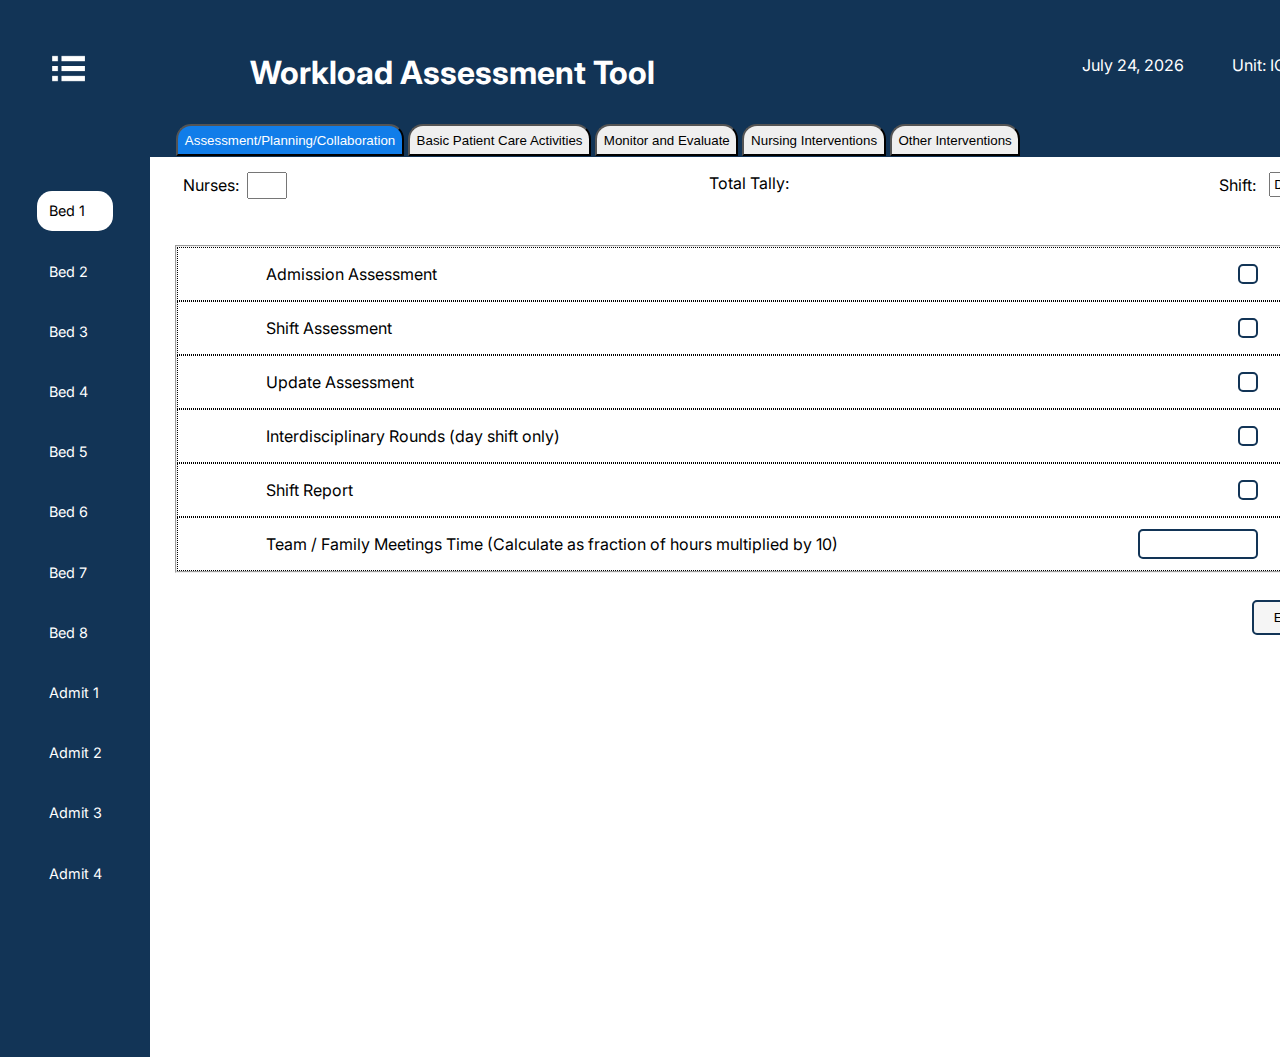
==== commit 6145edb9: "fixed a few more things" ====
--- a/text.html
+++ b/text.html
@@ -481,9 +481,12 @@
                     </fieldset>
 
                     <!-- This will always show since it's outside the fieldsets (wrapped in fieldset for styling) -->
-                    <fieldset class="fieldset-button">
+                    <div class="submission-wrapper flex-row">
+                        <div class="hidden" id="error-handler">
+                            some error message
+                        </div>
                         <button type="submit" id="submit-button">Enter</button>
-                    </fieldset>
+                    </div>
                 </form>
             </div>
         </div>
@@ -492,7 +495,7 @@
                 <p>Thank you for submitting the form with a total workload of <span id="total-workload"></span>.</p>
             </div>
             <div id="summary">
-                <!-- Summary will be displayed here -->
+                <!-- Summary will be displayed here with JS -->
             </div>
         </div>
     </div>
--- a/stylesheet.css
+++ b/stylesheet.css
@@ -332,13 +332,27 @@
     flex: 1;
     justify-content: center;
     align-items: center;
+    padding: 1em;
 }
 
 #summary {
     display: flex;
-    flex: 3;  
-    padding: 20px; 
-    overflow: auto; 
+    flex-direction: column;
+    flex: 3;
+    padding: 20px;
+    overflow: auto;
+    background-color: #f4f4f4;
+    border: 1px solid #ccc;
+    border-radius: 5px;
+    box-shadow: 0px 2px 4px rgba(0, 0, 0, 0.1);
+    max-width: 50%;
+    margin: 0 auto;
+}
+#summary ul {
+    padding: 1em;
+}
+#summary li {
+    padding: 0.5em;
 }
 
 
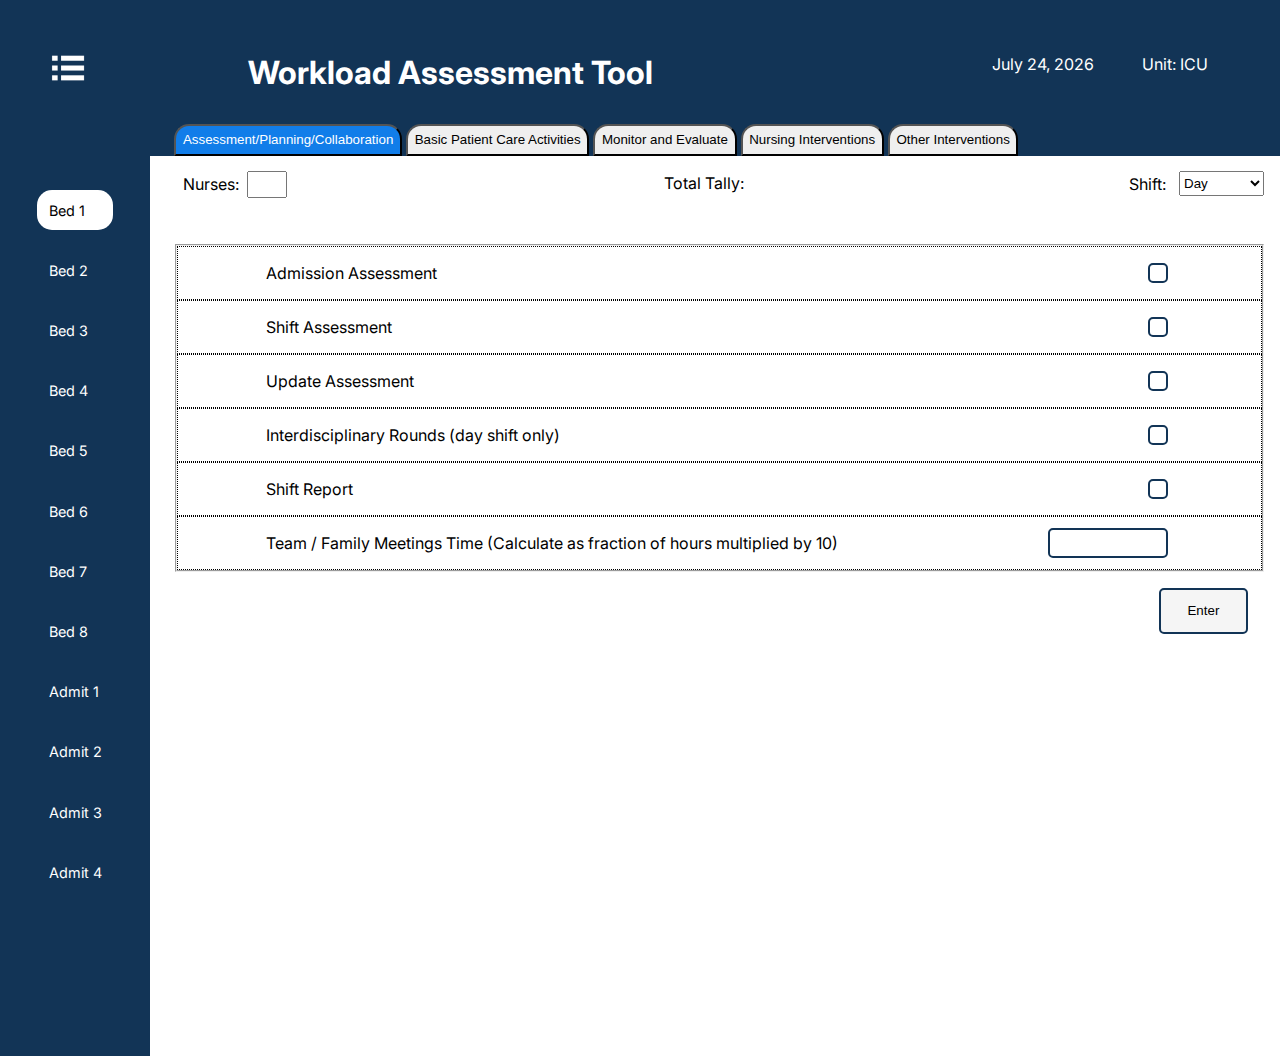
==== commit 654db27d: "changing local storage and error handling" ====
--- a/text.html
+++ b/text.html
@@ -483,10 +483,10 @@
                     <!-- This will always show since it's outside the fieldsets (wrapped in fieldset for styling) -->
                     <div class="submission-wrapper flex-row">
                         <div class="hidden" id="error-handler">
-                            some error message
                         </div>
                         <button type="submit" id="submit-button">Enter</button>
                     </div>
+ 
                 </form>
             </div>
         </div>
--- a/stylesheet.css
+++ b/stylesheet.css
@@ -284,12 +284,16 @@
     border: none;
 }
 
+.submission-wrapper {
+    display: flex;
+    align-items: center;
+    padding: 1em;
+ 
+}
 #submit-button {
-    display: flex;
-    justify-content: center;
+    padding: 1em 2em;
+    margin-left: auto;
     cursor: pointer;
-    padding: 0.6em 1.5em;
-    margin: 2em 2em 2em 80em;
     border: 2px solid var(--navy);
     border-radius: 5px;
     background-color: whitesmoke;
@@ -300,25 +304,18 @@
     color: var(--white);
 }
 
-#submit-button {
-    display: flex;
-    justify-content: center;
-    cursor: pointer;
-    padding: 0.6em 1.5em;
-    margin: 2em 2em 2em 80em;
-    border: 2px solid var(--navy);
-    border-radius: 5px;
-    background-color: whitesmoke;
-}
-
-#submit-button:hover {
-    background-color: var(--navy);
-    color: var(--white);
+#error-handler {
+    flex-grow: 1;
+    color: red;
+    font-weight: bolder;
+    margin-left: 0;
+    padding: 0.3em;
 }
 
 .hidden {
     display:none;
 }
+
 .message-container {
     display: flex;
     flex-direction: column;
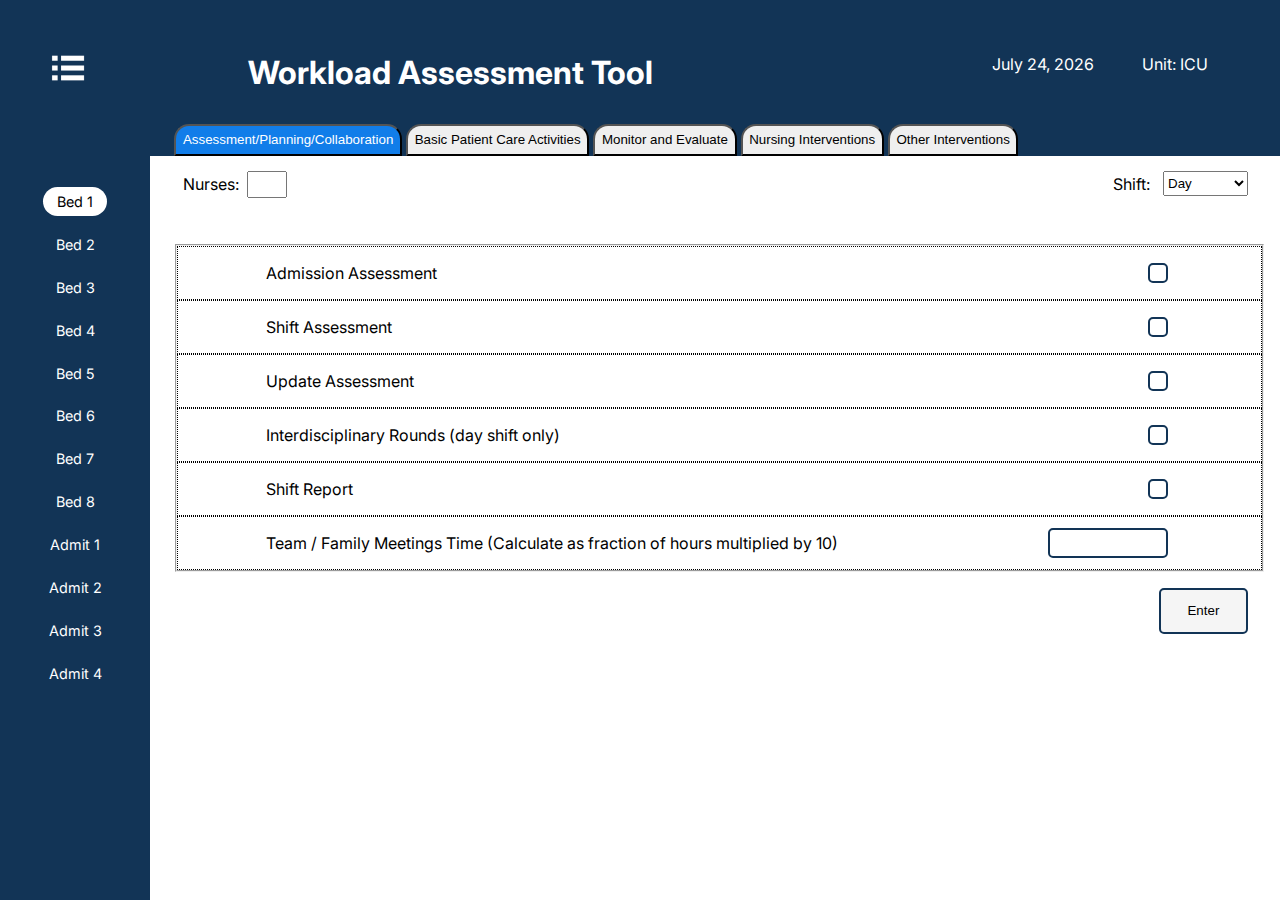
==== commit dc591562: "workload tally function tweaks" ====
--- a/text.html
+++ b/text.html
@@ -14,7 +14,7 @@
 
 <body>
     <!--Log-in Page-->
-    <!-- Great that you have this here but we won't be doing anything with it, it can be removed if you want -->
+    <!-- Won't be doing anything with this yet -->
     <!--
 <form>
     <fieldset class="field">
@@ -105,7 +105,7 @@
                             <div class="error-message" id="nurses-error"></div>
                         </div>
 
-                        <p id="points-total">Total Tally:</p>
+                        <!-- <p>Total Tally:</p> -->
                         <div class="input-wrapper">
                             <label for="shift-select">Shift:</label>
                             <select id="shift-select" class="Shift">
@@ -492,7 +492,7 @@
         </div>
         <div id="message-container" hidden>
             <div id="thank-you-message">
-                <p>Thank you for submitting the form with a total workload of <span id="total-workload"></span>.</p>
+                <p id="points-total">Thank you for submitting the form with a total workload of <span id="total-workload"></span>.</p>
             </div>
             <div id="summary">
                 <!-- Summary will be displayed here with JS -->
@@ -504,6 +504,7 @@
 
 
     <!--Data Page-->
+    <!-- Not doing anything with this yet -->
     <!-- 
     Head Banner 
  <header class="heading-container">
--- a/stylesheet.css
+++ b/stylesheet.css
@@ -11,8 +11,10 @@
 }
 
 body {
-    display:flex;
+    display: flex;
     font-family: 'Inter', sans-serif;
+    height: 100%;
+    margin: 0;
 }
 
 /*GRID CONTAINER*/
@@ -55,6 +57,7 @@
 .input-wrapper{
     display: flex;
     flex-direction: row;
+    margin-right: 1em;
 }
 
 #nurses {
@@ -180,7 +183,7 @@
     justify-content: center;
     align-items: center;
     flex-direction: column;
-    min-height: 100vh;
+    min-height: calc(100vh -2em);
     background-color: var(--navy);
     padding: 1.5em;
     max-width: 150px;
@@ -195,9 +198,10 @@
 }
 
 .bed-list li {
-    padding: 0.8em;
-    margin: 0.7em;
+    padding: 0.4em;
+    margin: 0.5em;
     font-size: 0.9em;
+    text-align: center;
 }
 
 .bed-link:hover {
@@ -234,6 +238,7 @@
 #workload-form {
     margin-right: 1em;
 }
+
 .fieldset-item {
     display: flex;
     flex-direction: row-reverse;
@@ -244,8 +249,19 @@
     border: 1px dotted black;
 }
 
+#workload-form label:before {
+    position: absolute;
+    top: 0;
+    left: 0;
+    width: 100%;
+    height: 100%;
+    background: transparent;
+}
+
 label {
     margin: 0.5em;
+    cursor: pointer;
+    display: inline-block;
 }
 
 #workload-form input[type="checkbox"] {
@@ -313,7 +329,7 @@
 }
 
 .hidden {
-    display:none;
+    display: none;
 }
 
 .message-container {
